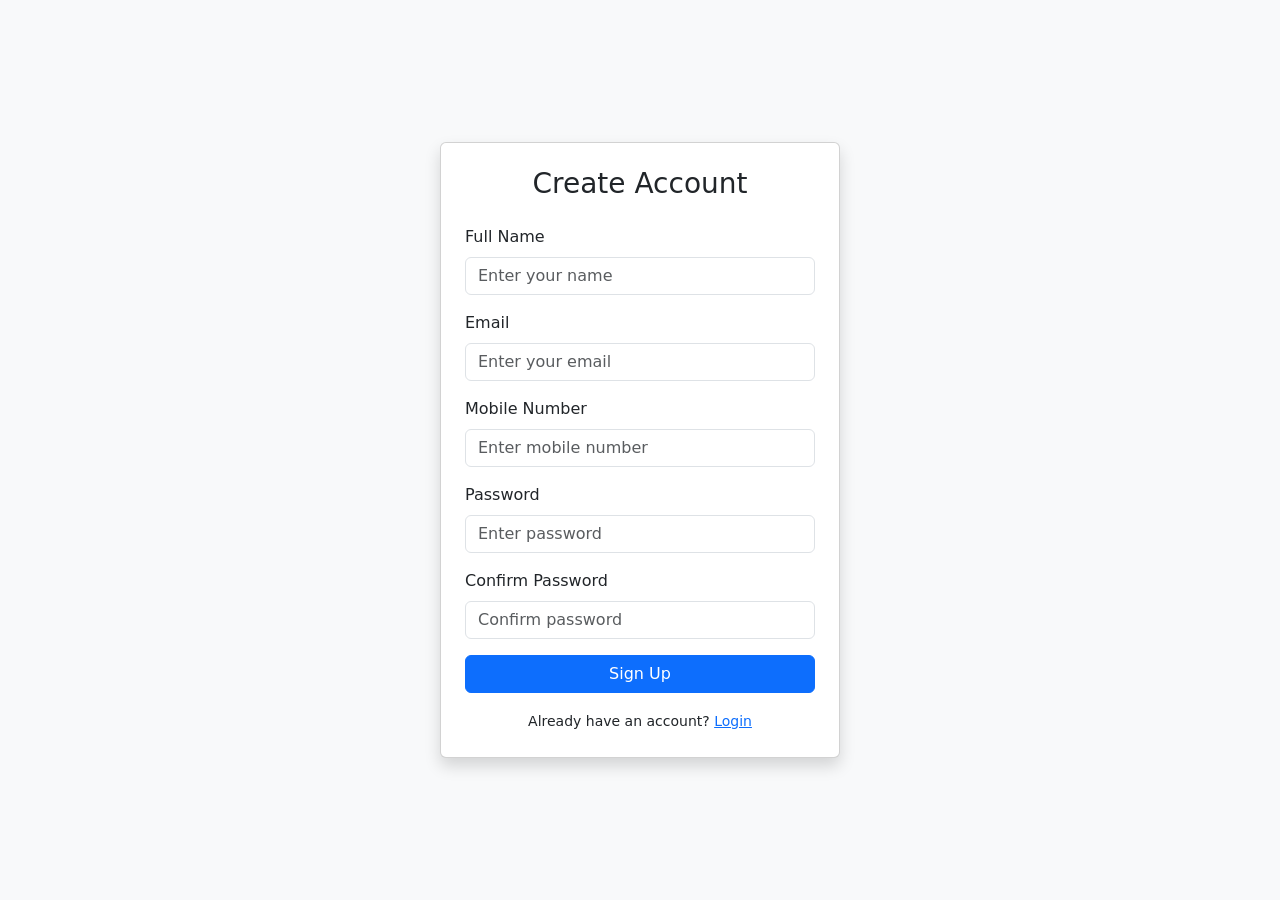
==== ecommerce/src/main/resources/templates/home.html @ 56b5f3b7 "Commit Without Database Connectivity" ====
<!DOCTYPE html>
<html lang="en" xmlns:th="http://www.thymeleaf.org">
<head>
    <meta charset="UTF-8">
    <title>Title</title>
    <link rel="stylesheet" th:href="@{/css/HomeStyles.css}">
    <link href="https://cdn.jsdelivr.net/npm/bootstrap@5.3.8/dist/css/bootstrap.min.css" rel="stylesheet" integrity="sha384-sRIl4kxILFvY47J16cr9ZwB07vP4J8+LH7qKQnuqkuIAvNWLzeN8tE5YBujZqJLB" crossorigin="anonymous">
    <script src="https://cdn.jsdelivr.net/npm/bootstrap@5.3.8/dist/js/bootstrap.bundle.min.js" integrity="sha384-FKyoEForCGlyvwx9Hj09JcYn3nv7wiPVlz7YYwJrWVcXK/BmnVDxM+D2scQbITxI" crossorigin="anonymous"></script>
    <script src="https://code.jquery.com/jquery-3.6.0.min.js"></script>
    <script th:src="@{/js/HomeScript.js}"></script>
</head>
<body class="bg-light">

<div class="container d-flex justify-content-center align-items-center vh-100">
    <div class="card shadow p-4" style="width: 400px;">

        <h3 class="text-center mb-4">Create Account</h3>

        <form action="/signup" method="post">

            <!-- Name -->
            <div class="mb-3">
                <label class="form-label">Full Name</label>
                <input type="text" class="form-control" name="name" placeholder="Enter your name" required>
            </div>

            <!-- Email -->
            <div class="mb-3">
                <label class="form-label">Email</label>
                <input type="email" class="form-control" name="email" placeholder="Enter your email" required>
            </div>

            <!-- Mobile -->
            <div class="mb-3">
                <label class="form-label">Mobile Number</label>
                <input type="text" class="form-control" name="mobile" placeholder="Enter mobile number" required>
            </div>

            <!-- Password -->
            <div class="mb-3">
                <label class="form-label">Password</label>
                <input type="password" class="form-control" name="password" placeholder="Enter password" required>
            </div>

            <!-- Confirm Password -->
            <div class="mb-3">
                <label class="form-label">Confirm Password</label>
                <input type="password" class="form-control" name="confirmPassword" placeholder="Confirm password" required>
            </div>

            <!-- Submit -->
            <button type="submit" class="btn btn-primary w-100">Sign Up</button>

            <!-- Login Link -->
            <div class="text-center mt-3">
                <small>Already have an account?
                    <a href="/login">Login</a>
                </small>
            </div>

        </form>
    </div>
</div>

</body>
</html>
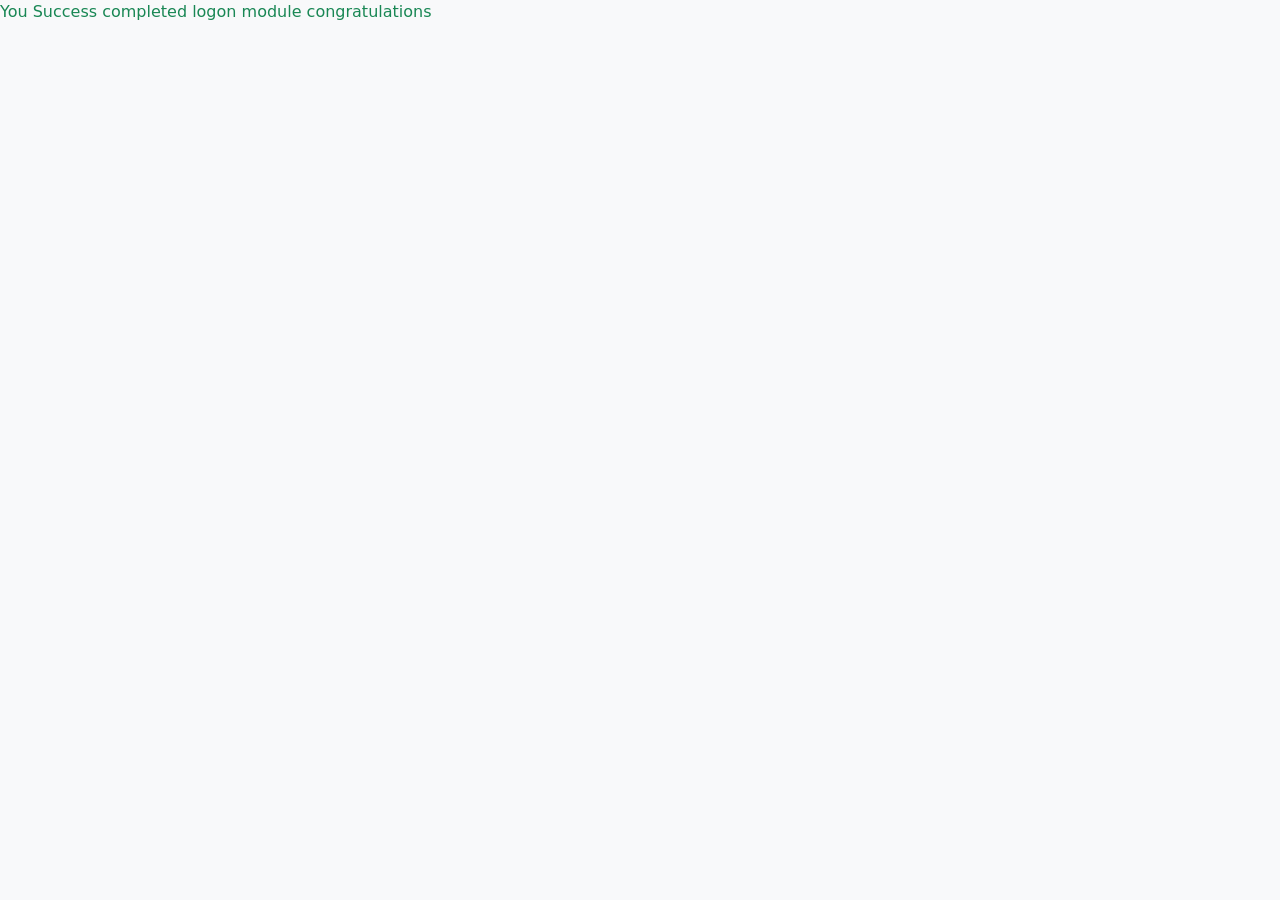
==== commit ba3ec0a6: "commit till basic signup & signin modules" ====
--- a/ecommerce/src/main/resources/templates/home.html
+++ b/ecommerce/src/main/resources/templates/home.html
@@ -10,56 +10,8 @@
     <script th:src="@{/js/HomeScript.js}"></script>
 </head>
 <body class="bg-light">
-
-<div class="container d-flex justify-content-center align-items-center vh-100">
-    <div class="card shadow p-4" style="width: 400px;">
-
-        <h3 class="text-center mb-4">Create Account</h3>
-
-        <form action="/signup" method="post">
-
-            <!-- Name -->
-            <div class="mb-3">
-                <label class="form-label">Full Name</label>
-                <input type="text" class="form-control" name="name" placeholder="Enter your name" required>
-            </div>
-
-            <!-- Email -->
-            <div class="mb-3">
-                <label class="form-label">Email</label>
-                <input type="email" class="form-control" name="email" placeholder="Enter your email" required>
-            </div>
-
-            <!-- Mobile -->
-            <div class="mb-3">
-                <label class="form-label">Mobile Number</label>
-                <input type="text" class="form-control" name="mobile" placeholder="Enter mobile number" required>
-            </div>
-
-            <!-- Password -->
-            <div class="mb-3">
-                <label class="form-label">Password</label>
-                <input type="password" class="form-control" name="password" placeholder="Enter password" required>
-            </div>
-
-            <!-- Confirm Password -->
-            <div class="mb-3">
-                <label class="form-label">Confirm Password</label>
-                <input type="password" class="form-control" name="confirmPassword" placeholder="Confirm password" required>
-            </div>
-
-            <!-- Submit -->
-            <button type="submit" class="btn btn-primary w-100">Sign Up</button>
-
-            <!-- Login Link -->
-            <div class="text-center mt-3">
-                <small>Already have an account?
-                    <a href="/login">Login</a>
-                </small>
-            </div>
-
-        </form>
-    </div>
+<div>
+    <p class="text-success">You Success completed logon module congratulations </p>
 </div>
 
 </body>
